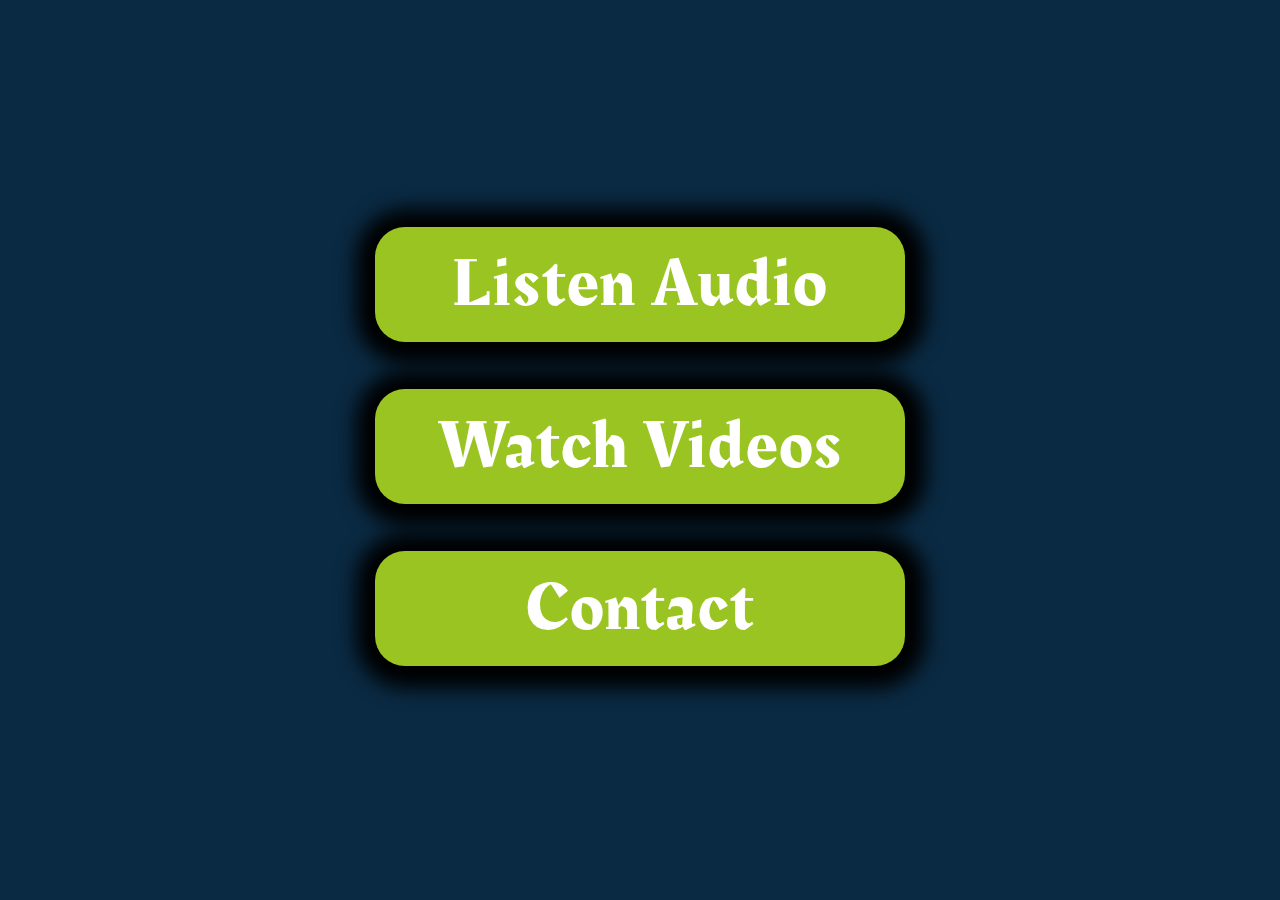
==== Choose.html @ f53a3cc6 "first commit" ====
<!DOCTYPE html>
<html>

<head>
    <title>Home| What you wan to know?</title>
    <link rel="stylesheet" type="text/css" href="ChooseStyle.css" />
</head>

<body>
    <ul>
        <!-- <li data-text="Home" style="text-align: center;"><a href="#">Home</a></li> -->
        <li data-text="Listen Audio" style="text-align: center;">
            <a href="ListenAudios.html">Listen Audio</a>
        </li>
        <li data-text="Watch Videos" style="text-align: center;">
            <a href="WatchVideos.html">Watch Videos</a>
        </li>
        <li data-text="Contact" style="text-align: center;">
            <a href="Contact.html">Contact</a>
        </li>
    </ul>
    <video class="videoBG" autoplay muted loop>
        <source src="Backgrounds/Band_Stock_1.mp4" type="video/mp4" />
    </video>
</body>

</html>
---- ChooseStyle.css ----
@import url("https://fonts.googleapis.com/css?family=Poppins:100,200,300,400,500,600,700,800,900&display=swap");

@import url("https://fonts.googleapis.com/css?family=Rakkas");
* {
  margin: 0;
  padding: 0;
  font-family: "Rakkas";
}

body {
  display: flex;
  justify-content: center;
  align-items: center;
  min-height: 100vh;
  background: #0a2a43;
  /* overflow: hidden; */
}

ul {
  position: relative;
  display: flex;
  flex-direction: column;
}

ul li {
  list-style: none;
}

ul li:hover:before {
  opacity: 0.5;
  font-size: 225px;
  letter-spacing: 0px;
}

ul li a {
  position: relative;
  margin: 20px;
  display: inline-block;
  width: 500px;
  font-size: 69px;
  padding: 6px 15px;
  text-decoration: none;
  background: #99c422;
  border-radius: 30px;
  color: rgb(255, 255, 255);
  letter-spacing: 2px;
  overflow: hidden;
  transition: 0.5s;
  z-index: 1;
  box-shadow: 1px 2px 20px 20px black;
}

ul li a:hover {
  transform: scale(1.4);
  z-index: 1;
  background: rgba(238, 7, 84, 0.877);
  opacity: 1;
  color: black;
  border-radius: 50px;
  box-shadow: 1px 2px 10px 10px aliceblue;
}

/* ____________________________Video_Background_______________________________ */

.videoBG {
  position: fixed;
  z-index: -1;
}

@media screen and (max-width: 1000px) {
  .videoBG {
    display: none;
  }
  body {
    background-image: linear-gradient(125deg, rgb(75, 81, 95), #312b3a,black);
    background-size: 200% 200%;
    background-position: center;
    animation: bganimation 10s infinite;
    background-repeat: no-repeat;
  }

  ul li a
  {
    margin-top: 100px;
  }

  ul li a:hover
  {
    transform: scale(1.25);
  }

  @keyframes bganimation {
    0% {
      background-position: 0% 50%;
    }

    50% {
      background-position: 100% 50%;
    }

    100% {
      background-position: 0% 50%;
    }
  }
}
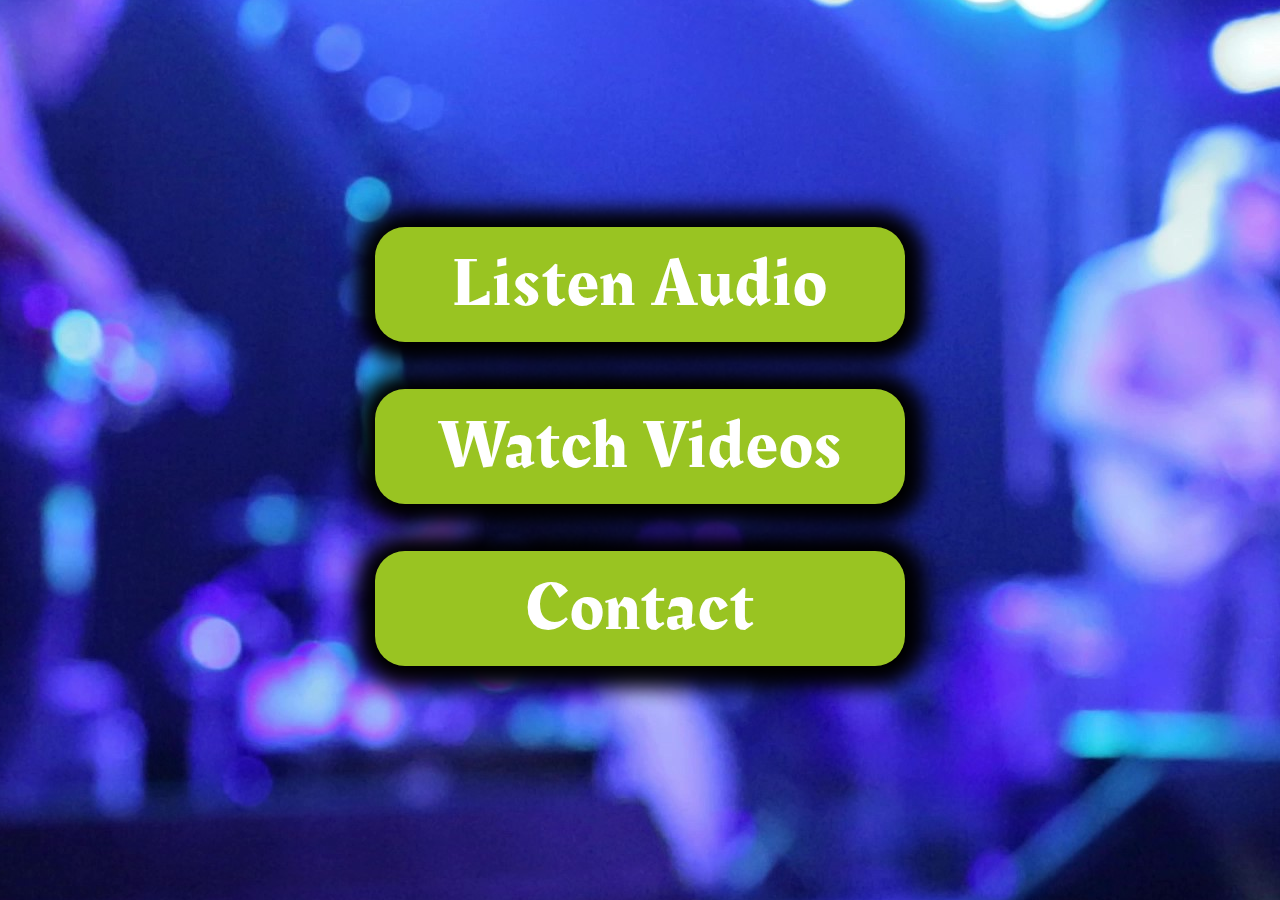
==== commit c4c1d072: "Add files via upload" ====
--- a/Choose.html
+++ b/Choose.html
@@ -1,27 +1,27 @@
-<!DOCTYPE html>
-<html>
-
-<head>
-    <title>Home| What you wan to know?</title>
-    <link rel="stylesheet" type="text/css" href="ChooseStyle.css" />
-</head>
-
-<body>
-    <ul>
-        <!-- <li data-text="Home" style="text-align: center;"><a href="#">Home</a></li> -->
-        <li data-text="Listen Audio" style="text-align: center;">
-            <a href="ListenAudios.html">Listen Audio</a>
-        </li>
-        <li data-text="Watch Videos" style="text-align: center;">
-            <a href="WatchVideos.html">Watch Videos</a>
-        </li>
-        <li data-text="Contact" style="text-align: center;">
-            <a href="Contact.html">Contact</a>
-        </li>
-    </ul>
-    <video class="videoBG" autoplay muted loop>
-        <source src="Backgrounds/Band_Stock_1.mp4" type="video/mp4" />
-    </video>
-</body>
-
+<!DOCTYPE html>
+<html>
+
+<head>
+    <title>Home| What you wan to know?</title>
+    <link rel="stylesheet" type="text/css" href="ChooseStyle.css" />
+</head>
+
+<body>
+    <ul>
+        <!-- <li data-text="Home" style="text-align: center;"><a href="#">Home</a></li> -->
+        <li data-text="Listen Audio" style="text-align: center;">
+            <a href="ListenAudios.html">Listen Audio</a>
+        </li>
+        <li data-text="Watch Videos" style="text-align: center;">
+            <a href="WatchVideos.html">Watch Videos</a>
+        </li>
+        <li data-text="Contact" style="text-align: center;">
+            <a href="Contact.html">Contact</a>
+        </li>
+    </ul>
+    <video class="videoBG" poster="pOstErs/Band_Stock_1_Moment.jpg" autoplay muted loop>
+        <source src="Backgrounds/Band_Stock_1.mp4" type="video/mp4" />
+    </video>
+</body>
+
 </html>--- a/ChooseStyle.css
+++ b/ChooseStyle.css
@@ -1,105 +1,105 @@
-@import url("https://fonts.googleapis.com/css?family=Poppins:100,200,300,400,500,600,700,800,900&display=swap");
-
-@import url("https://fonts.googleapis.com/css?family=Rakkas");
-* {
-  margin: 0;
-  padding: 0;
-  font-family: "Rakkas";
-}
-
-body {
-  display: flex;
-  justify-content: center;
-  align-items: center;
-  min-height: 100vh;
-  background: #0a2a43;
-  /* overflow: hidden; */
-}
-
-ul {
-  position: relative;
-  display: flex;
-  flex-direction: column;
-}
-
-ul li {
-  list-style: none;
-}
-
-ul li:hover:before {
-  opacity: 0.5;
-  font-size: 225px;
-  letter-spacing: 0px;
-}
-
-ul li a {
-  position: relative;
-  margin: 20px;
-  display: inline-block;
-  width: 500px;
-  font-size: 69px;
-  padding: 6px 15px;
-  text-decoration: none;
-  background: #99c422;
-  border-radius: 30px;
-  color: rgb(255, 255, 255);
-  letter-spacing: 2px;
-  overflow: hidden;
-  transition: 0.5s;
-  z-index: 1;
-  box-shadow: 1px 2px 20px 20px black;
-}
-
-ul li a:hover {
-  transform: scale(1.4);
-  z-index: 1;
-  background: rgba(238, 7, 84, 0.877);
-  opacity: 1;
-  color: black;
-  border-radius: 50px;
-  box-shadow: 1px 2px 10px 10px aliceblue;
-}
-
-/* ____________________________Video_Background_______________________________ */
-
-.videoBG {
-  position: fixed;
-  z-index: -1;
-}
-
-@media screen and (max-width: 1000px) {
-  .videoBG {
-    display: none;
-  }
-  body {
-    background-image: linear-gradient(125deg, rgb(75, 81, 95), #312b3a,black);
-    background-size: 200% 200%;
-    background-position: center;
-    animation: bganimation 10s infinite;
-    background-repeat: no-repeat;
-  }
-
-  ul li a
-  {
-    margin-top: 100px;
-  }
-
-  ul li a:hover
-  {
-    transform: scale(1.25);
-  }
-
-  @keyframes bganimation {
-    0% {
-      background-position: 0% 50%;
-    }
-
-    50% {
-      background-position: 100% 50%;
-    }
-
-    100% {
-      background-position: 0% 50%;
-    }
-  }
-}
+@import url("https://fonts.googleapis.com/css?family=Poppins:100,200,300,400,500,600,700,800,900&display=swap");
+
+@import url("https://fonts.googleapis.com/css?family=Rakkas");
+* {
+  margin: 0;
+  padding: 0;
+  font-family: "Rakkas";
+}
+
+body {
+  display: flex;
+  justify-content: center;
+  align-items: center;
+  min-height: 100vh;
+  background: #0a2a43;
+  /* overflow: hidden; */
+}
+
+ul {
+  position: relative;
+  display: flex;
+  flex-direction: column;
+}
+
+ul li {
+  list-style: none;
+}
+
+ul li:hover:before {
+  opacity: 0.5;
+  font-size: 225px;
+  letter-spacing: 0px;
+}
+
+ul li a {
+  position: relative;
+  margin: 20px;
+  display: inline-block;
+  width: 500px;
+  font-size: 69px;
+  padding: 6px 15px;
+  text-decoration: none;
+  background: #99c422;
+  border-radius: 30px;
+  color: rgb(255, 255, 255);
+  letter-spacing: 2px;
+  overflow: hidden;
+  transition: 0.5s;
+  z-index: 1;
+  box-shadow: 1px 2px 20px 20px black;
+}
+
+ul li a:hover {
+  transform: scale(1.4);
+  z-index: 1;
+  background: rgba(238, 7, 84, 0.877);
+  opacity: 1;
+  color: black;
+  border-radius: 50px;
+  box-shadow: 1px 2px 10px 10px aliceblue;
+}
+
+/* ____________________________Video_Background_______________________________ */
+
+.videoBG {
+  position: fixed;
+  z-index: -1;
+}
+
+@media screen and (max-width: 1000px) {
+  .videoBG {
+    display: none;
+  }
+  body {
+    background-image: linear-gradient(125deg, rgb(75, 81, 95), #312b3a,black);
+    background-size: 200% 200%;
+    background-position: center;
+    animation: bganimation 10s infinite;
+    background-repeat: no-repeat;
+  }
+
+  ul li a
+  {
+    margin-top: 100px;
+  }
+
+  ul li a:hover
+  {
+    transform: scale(1.25);
+  }
+
+  @keyframes bganimation {
+    0% {
+      background-position: 0% 50%;
+    }
+
+    50% {
+      background-position: 100% 50%;
+    }
+
+    100% {
+      background-position: 0% 50%;
+    }
+  }
+}
